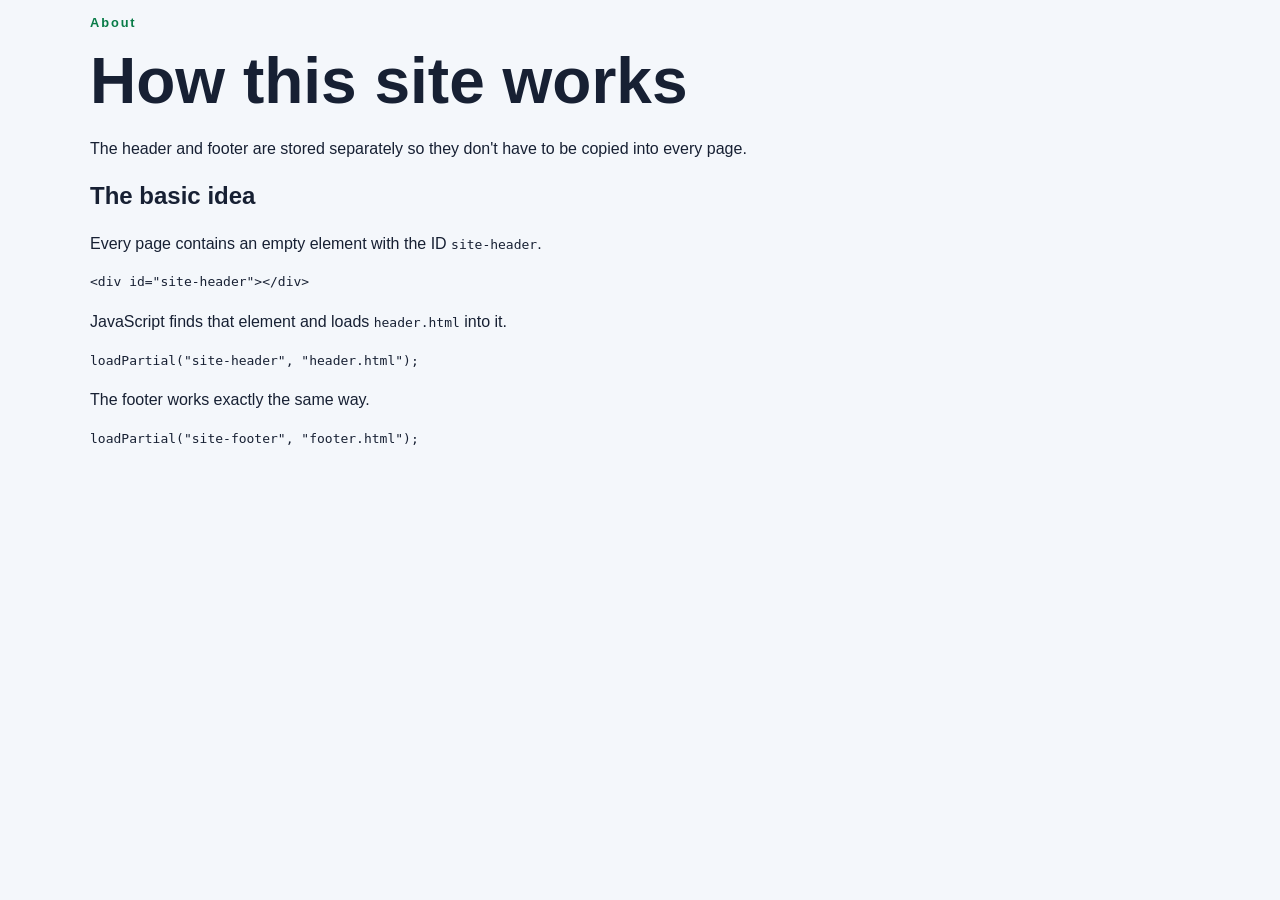
==== about.html @ 8a106f8e "Create about.html" ====
<!DOCTYPE html>
<html lang="en">

<head>
  <meta charset="UTF-8">

  <meta
    name="viewport"
    content="width=device-width, initial-scale=1.0"
  >

  <title>Simple JS Site | About</title>

  <link rel="stylesheet" href="styles.css">

  <!--
    The exact same JavaScript file is used on every page.
  -->
  <script src="js/site.js" defer></script>
</head>

<body>

  <!-- Shared header gets inserted here. -->
  <div id="site-header"></div>


  <!--
    =========================================================
    ABOUT PAGE CONTENT
    =========================================================
  -->
  <main>

    <section class="page-header">
      <div class="container">

        <p class="eyebrow">About</p>

        <h1>How this site works</h1>

        <p>
          The header and footer are stored separately so they
          don't have to be copied into every page.
        </p>

      </div>
    </section>


    <section class="section">
      <div class="container narrow">

        <h2>The basic idea</h2>

        <p>
          Every page contains an empty element with the ID
          <code>site-header</code>.
        </p>

        <pre><code>&lt;div id="site-header"&gt;&lt;/div&gt;</code></pre>

        <p>
          JavaScript finds that element and loads
          <code>header.html</code> into it.
        </p>

        <pre><code>loadPartial("site-header", "header.html");</code></pre>

        <p>
          The footer works exactly the same way.
        </p>

        <pre><code>loadPartial("site-footer", "footer.html");</code></pre>

      </div>
    </section>

  </main>


  <!-- Shared footer gets inserted here. -->
  <div id="site-footer"></div>

</body>
</html>
---- styles.css ----
:root {
  --navy: #0a162d;
  --blue: #b9d9f5;
  --green: #35f59a;
  --text: #172033;
  --muted: #526174;
  --light: #f4f7fb;
  --border: #dbe4ef;
}

* {
  box-sizing: border-box;
}

html {
  scroll-behavior: smooth;
}

body {
  margin: 0;
  font-family: Arial, sans-serif;
  background: var(--light);
  color: var(--text);
  line-height: 1.6;
}

a {
  color: inherit;
  text-decoration: none;
}

.container {
  width: min(100% - 40px, 1100px);
  margin: 0 auto;
}

.site-header {
  background: var(--navy);
  color: white;
}

.header-inner {
  display: flex;
  align-items: center;
  justify-content: space-between;
  min-height: 78px;
  gap: 20px;
}

.logo {
  font-size: 1.35rem;
  font-weight: 800;
  white-space: nowrap;
}

.logo span {
  color: var(--green);
}

.site-nav {
  display: flex;
  align-items: center;
  gap: 28px;
}

.site-nav a {
  font-weight: 600;
  color: #e8eef8;
}

.site-nav a:hover {
  color: var(--green);
}

.menu-toggle {
  display: none;
  border: 1px solid #52627c;
  background: transparent;
  color: white;
  border-radius: 8px;
  padding: 8px 12px;
  font-size: 1.2rem;
  cursor: pointer;
}

.hero {
  padding: 80px 0 60px;
  max-width: 700px;
}

.eyebrow {
  color: #087b47;
  font-size: 0.8rem;
  font-weight: 800;
  letter-spacing: 0.15em;
}

h1 {
  font-size: clamp(2.2rem, 5vw, 4rem);
  line-height: 1.1;
  margin: 12px 0 20px;
}

h2 {
  line-height: 1.2;
}

.hero p:not(.eyebrow) {
  color: var(--muted);
  font-size: 1.15rem;
  max-width: 600px;
}

.button {
  display: inline-block;
  background: var(--navy);
  color: white;
  padding: 13px 22px;
  border-radius: 8px;
  font-weight: 700;
  margin-top: 12px;
}

.button:hover {
  background: #1a3155;
}

.info-grid {
  display: grid;
  grid-template-columns: repeat(2, minmax(0, 1fr));
  gap: 24px;
  padding: 0 0 80px;
}

.card {
  background: white;
  border: 1px solid var(--border);
  border-radius: 16px;
  padding: 28px;
}

.card p {
  color: var(--muted);
}

.site-footer {
  background: var(--navy);
  color: #dbe5f3;
  padding: 36px 0;
}

.footer-inner {
  display: flex;
  align-items: center;
  justify-content: space-between;
  gap: 20px;
}

.footer-inner p {
  margin: 0;
}

.footer-links {
  display: flex;
  gap: 20px;
}

/* Mobile layout */
@media (max-width: 700px) {
  .container {
    width: min(100% - 32px, 1100px);
  }

  .header-inner {
    min-height: 70px;
  }

  .menu-toggle {
    display: block;
  }

  .site-nav {
    display: none;
    flex-direction: column;
    align-items: stretch;
    gap: 0;
    padding: 0 0 18px;
  }

  .site-nav.is-open {
    display: flex;
  }

  .site-nav a {
    padding: 13px 0;
    border-top: 1px solid #263752;
  }

  .hero {
    padding: 48px 0 40px;
  }

  h1 {
    font-size: clamp(2.2rem, 10vw, 3.2rem);
  }

  .hero p:not(.eyebrow) {
    font-size: 1rem;
  }

  .info-grid {
    grid-template-columns: 1fr;
    gap: 16px;
    padding-bottom: 48px;
  }

  .card {
    padding: 22px;
  }

  .footer-inner {
    flex-direction: column;
    align-items: flex-start;
  }

  .footer-links {
    flex-wrap: wrap;
  }
}
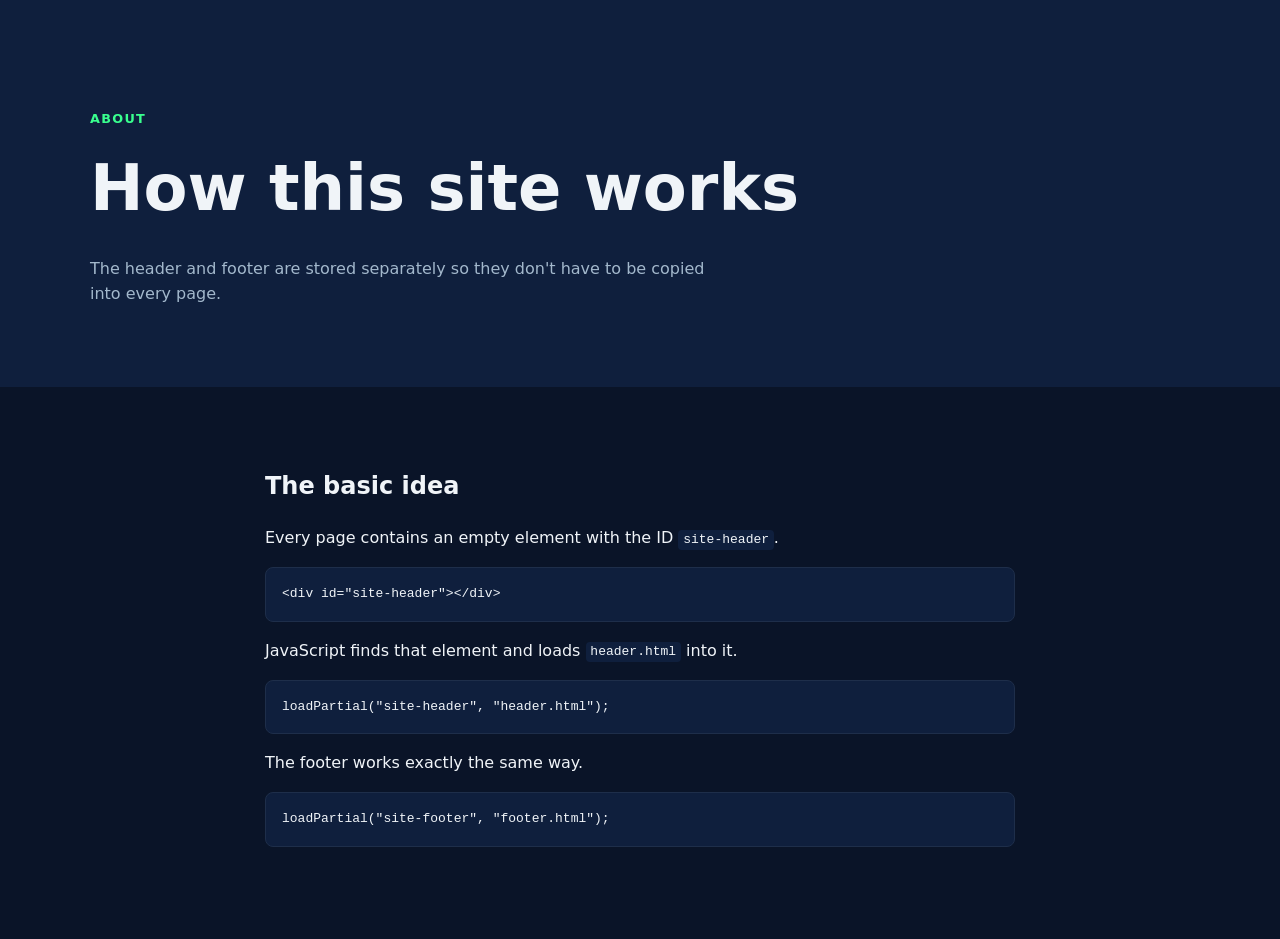
==== commit 1307de0c: "Update about.html" ====
--- a/about.html
+++ b/about.html
@@ -16,7 +16,7 @@
   <!--
     The exact same JavaScript file is used on every page.
   -->
-  <script src="js/site.js" defer></script>
+  <script src="site.js" defer></script>
 </head>
 
 <body>
--- a/styles.css
+++ b/styles.css
@@ -1,13 +1,21 @@
+/* ============================================================
+   BASIC VARIABLES
+   ============================================================ */
 
 :root {
-  --navy: #0a162d;
-  --blue: #b9d9f5;
-  --green: #35f59a;
-  --text: #172033;
-  --muted: #526174;
-  --light: #f4f7fb;
-  --border: #dbe4ef;
-}
+  --background: #0a1428;
+  --surface: #0f1f3d;
+  --text: #f0f4f8;
+  --muted: #a3b8cc;
+  --accent: #39ff8e;
+  --accent-dark: #00cc66;
+  --border: #1e2e4a;
+}
+
+
+/* ============================================================
+   RESET
+   ============================================================ */
 
 * {
   box-sizing: border-box;
@@ -19,212 +27,457 @@
 
 body {
   margin: 0;
-  font-family: Arial, sans-serif;
-  background: var(--light);
+
+  font-family:
+    Inter,
+    system-ui,
+    sans-serif;
+
   color: var(--text);
+  background: var(--background);
+
   line-height: 1.6;
 }
 
 a {
   color: inherit;
-  text-decoration: none;
-}
+}
+
+img {
+  max-width: 100%;
+}
+
+
+/* ============================================================
+   ACCESSIBILITY
+   ============================================================ */
+
+.sr-only {
+  position: absolute;
+
+  width: 1px;
+  height: 1px;
+
+  padding: 0;
+  margin: -1px;
+
+  overflow: hidden;
+
+  clip: rect(0, 0, 0, 0);
+
+  white-space: nowrap;
+
+  border: 0;
+}
+
+
+/* ============================================================
+   SHARED LAYOUT
+   ============================================================ */
 
 .container {
-  width: min(100% - 40px, 1100px);
-  margin: 0 auto;
-}
+  width: min(
+    1100px,
+    calc(100% - 2rem)
+  );
+
+  margin-inline: auto;
+}
+
+.narrow {
+  max-width: 750px;
+}
+
+
+/* ============================================================
+   HEADER
+   ============================================================ */
 
 .site-header {
-  background: var(--navy);
-  color: white;
+  position: sticky;
+  top: 0;
+  z-index: 100;
+
+  background: var(--background);
+
+  border-bottom:
+    1px solid var(--border);
 }
 
 .header-inner {
+  min-height: 72px;
+
   display: flex;
+
   align-items: center;
   justify-content: space-between;
-  min-height: 78px;
-  gap: 20px;
-}
+
+  gap: 1rem;
+}
+
+
+/* Logo */
 
 .logo {
-  font-size: 1.35rem;
-  font-weight: 800;
-  white-space: nowrap;
+  color: var(--text);
+
+  font-size: 1.5rem;
+  font-weight: 700;
+
+  text-decoration: none;
 }
 
 .logo span {
-  color: var(--green);
-}
-
-.site-nav {
+  color: var(--accent);
+}
+
+
+/* Navigation */
+
+.nav {
   display: flex;
+
   align-items: center;
-  gap: 28px;
-}
-
-.site-nav a {
+
+  gap: 1.5rem;
+}
+
+.nav a {
+  color: var(--text);
+
   font-weight: 600;
-  color: #e8eef8;
-}
-
-.site-nav a:hover {
-  color: var(--green);
-}
+
+  text-decoration: none;
+}
+
+.nav a:hover {
+  color: var(--accent);
+}
+
+
+/* Mobile menu button */
 
 .menu-toggle {
   display: none;
-  border: 1px solid #52627c;
-  background: transparent;
-  color: white;
-  border-radius: 8px;
-  padding: 8px 12px;
-  font-size: 1.2rem;
+
+  width: 44px;
+  height: 44px;
+
+  padding: 0.6rem;
+
+  color: var(--text);
+
+  background: var(--surface);
+
+  border:
+    1px solid var(--border);
+
+  border-radius: 6px;
+
   cursor: pointer;
 }
 
+
+/* Hamburger lines */
+
+.menu-toggle span:not(.sr-only) {
+  display: block;
+
+  width: 100%;
+  height: 2px;
+
+  margin: 5px 0;
+
+  background: var(--text);
+}
+
+
+/* ============================================================
+   HERO
+   ============================================================ */
+
 .hero {
-  padding: 80px 0 60px;
-  max-width: 700px;
+  padding: 8rem 0;
+
+  background:
+    linear-gradient(
+      135deg,
+      var(--surface),
+      var(--background)
+    );
 }
 
 .eyebrow {
-  color: #087b47;
+  margin-bottom: 0.5rem;
+
+  color: var(--accent);
+
   font-size: 0.8rem;
-  font-weight: 800;
-  letter-spacing: 0.15em;
-}
-
-h1 {
-  font-size: clamp(2.2rem, 5vw, 4rem);
-  line-height: 1.1;
-  margin: 12px 0 20px;
-}
-
-h2 {
-  line-height: 1.2;
-}
-
-.hero p:not(.eyebrow) {
+  font-weight: 700;
+
+  letter-spacing: 0.1em;
+  text-transform: uppercase;
+}
+
+.hero h1 {
+  max-width: 800px;
+
+  margin: 0 0 1.5rem;
+
+  font-size:
+    clamp(2.5rem, 7vw, 5rem);
+
+  line-height: 1.05;
+}
+
+.hero-text {
+  max-width: 650px;
+
+  margin-bottom: 2rem;
+
   color: var(--muted);
+
   font-size: 1.15rem;
-  max-width: 600px;
-}
+}
+
+
+/* ============================================================
+   BUTTON
+   ============================================================ */
 
 .button {
   display: inline-block;
-  background: var(--navy);
-  color: white;
-  padding: 13px 22px;
+
+  padding: 0.8rem 1.4rem;
+
+  color: var(--background);
+
+  background: var(--accent);
+
+  border-radius: 6px;
+
+  font-weight: 700;
+
+  text-decoration: none;
+}
+
+.button:hover {
+  background: var(--accent-dark);
+}
+
+
+/* ============================================================
+   PAGE HEADER
+   ============================================================ */
+
+.page-header {
+  padding: 6rem 0 4rem;
+
+  background: var(--surface);
+}
+
+.page-header h1 {
+  margin: 0 0 1rem;
+
+  font-size:
+    clamp(2.5rem, 6vw, 4rem);
+}
+
+.page-header p:last-child {
+  max-width: 650px;
+
+  color: var(--muted);
+}
+
+
+/* ============================================================
+   SECTIONS
+   ============================================================ */
+
+.section {
+  padding: 5rem 0;
+}
+
+.section h2 {
+  margin-top: 0;
+}
+
+
+/* ============================================================
+   CARDS
+   ============================================================ */
+
+.card-grid {
+  display: grid;
+
+  grid-template-columns:
+    repeat(
+      auto-fit,
+      minmax(220px, 1fr)
+    );
+
+  gap: 1.5rem;
+}
+
+.card {
+  padding: 2rem;
+
+  background: var(--surface);
+
+  border:
+    1px solid var(--border);
+
+  border-radius: 10px;
+}
+
+.card h3 {
+  margin-top: 0;
+
+  color: var(--accent);
+}
+
+
+/* ============================================================
+   CODE EXAMPLES
+   ============================================================ */
+
+code {
+  padding: 0.15rem 0.3rem;
+
+  background: var(--surface);
+
+  border-radius: 4px;
+}
+
+pre {
+  padding: 1rem;
+
+  overflow-x: auto;
+
+  background: var(--surface);
+
+  border:
+    1px solid var(--border);
+
   border-radius: 8px;
-  font-weight: 700;
-  margin-top: 12px;
-}
-
-.button:hover {
-  background: #1a3155;
-}
-
-.info-grid {
-  display: grid;
-  grid-template-columns: repeat(2, minmax(0, 1fr));
-  gap: 24px;
-  padding: 0 0 80px;
-}
-
-.card {
-  background: white;
-  border: 1px solid var(--border);
-  border-radius: 16px;
-  padding: 28px;
-}
-
-.card p {
-  color: var(--muted);
-}
+}
+
+pre code {
+  padding: 0;
+}
+
+
+/* ============================================================
+   FOOTER
+   ============================================================ */
 
 .site-footer {
-  background: var(--navy);
-  color: #dbe5f3;
-  padding: 36px 0;
-}
-
-.footer-inner {
-  display: flex;
-  align-items: center;
-  justify-content: space-between;
-  gap: 20px;
-}
-
-.footer-inner p {
-  margin: 0;
+  padding: 3rem 0;
+
+  text-align: center;
+
+  background: var(--surface);
+
+  border-top:
+    1px solid var(--border);
 }
 
 .footer-links {
   display: flex;
-  gap: 20px;
-}
-
-/* Mobile layout */
+
+  justify-content: center;
+
+  flex-wrap: wrap;
+
+  gap: 1rem;
+
+  margin: 1rem 0;
+}
+
+.footer-links a {
+  text-decoration: none;
+}
+
+.footer-links a:hover {
+  color: var(--accent);
+}
+
+.copyright {
+  margin: 0;
+
+  color: var(--muted);
+
+  font-size: 0.85rem;
+}
+
+
+/* ============================================================
+   MOBILE
+   ============================================================ */
+
 @media (max-width: 700px) {
-  .container {
-    width: min(100% - 32px, 1100px);
-  }
-
-  .header-inner {
-    min-height: 70px;
-  }
-
+
+  /*
+    Show the hamburger button.
+  */
   .menu-toggle {
     display: block;
   }
 
-  .site-nav {
+
+  /*
+    Hide the navigation until JavaScript adds .is-open.
+  */
+  .nav {
+    position: absolute;
+
+    top: 72px;
+    left: 1rem;
+    right: 1rem;
+
     display: none;
+
     flex-direction: column;
+
     align-items: stretch;
+
     gap: 0;
-    padding: 0 0 18px;
+
+    padding: 0.75rem;
+
+    background: var(--surface);
+
+    border:
+      1px solid var(--border);
+
+    border-radius: 8px;
   }
 
-  .site-nav.is-open {
+
+  /*
+    JavaScript adds this class when the hamburger
+    is clicked.
+  */
+  .nav.is-open {
     display: flex;
   }
 
-  .site-nav a {
-    padding: 13px 0;
-    border-top: 1px solid #263752;
+
+  /*
+    Make mobile navigation links easier to tap.
+  */
+  .nav a {
+    padding: 0.8rem;
+
+    text-align: center;
   }
 
+
+  /*
+    Reduce hero spacing on small screens.
+  */
   .hero {
-    padding: 48px 0 40px;
+    padding: 5rem 0;
   }
 
-  h1 {
-    font-size: clamp(2.2rem, 10vw, 3.2rem);
-  }
-
-  .hero p:not(.eyebrow) {
-    font-size: 1rem;
-  }
-
-  .info-grid {
-    grid-template-columns: 1fr;
-    gap: 16px;
-    padding-bottom: 48px;
-  }
-
-  .card {
-    padding: 22px;
-  }
-
-  .footer-inner {
-    flex-direction: column;
-    align-items: flex-start;
-  }
-
-  .footer-links {
-    flex-wrap: wrap;
-  }
-}
+}
